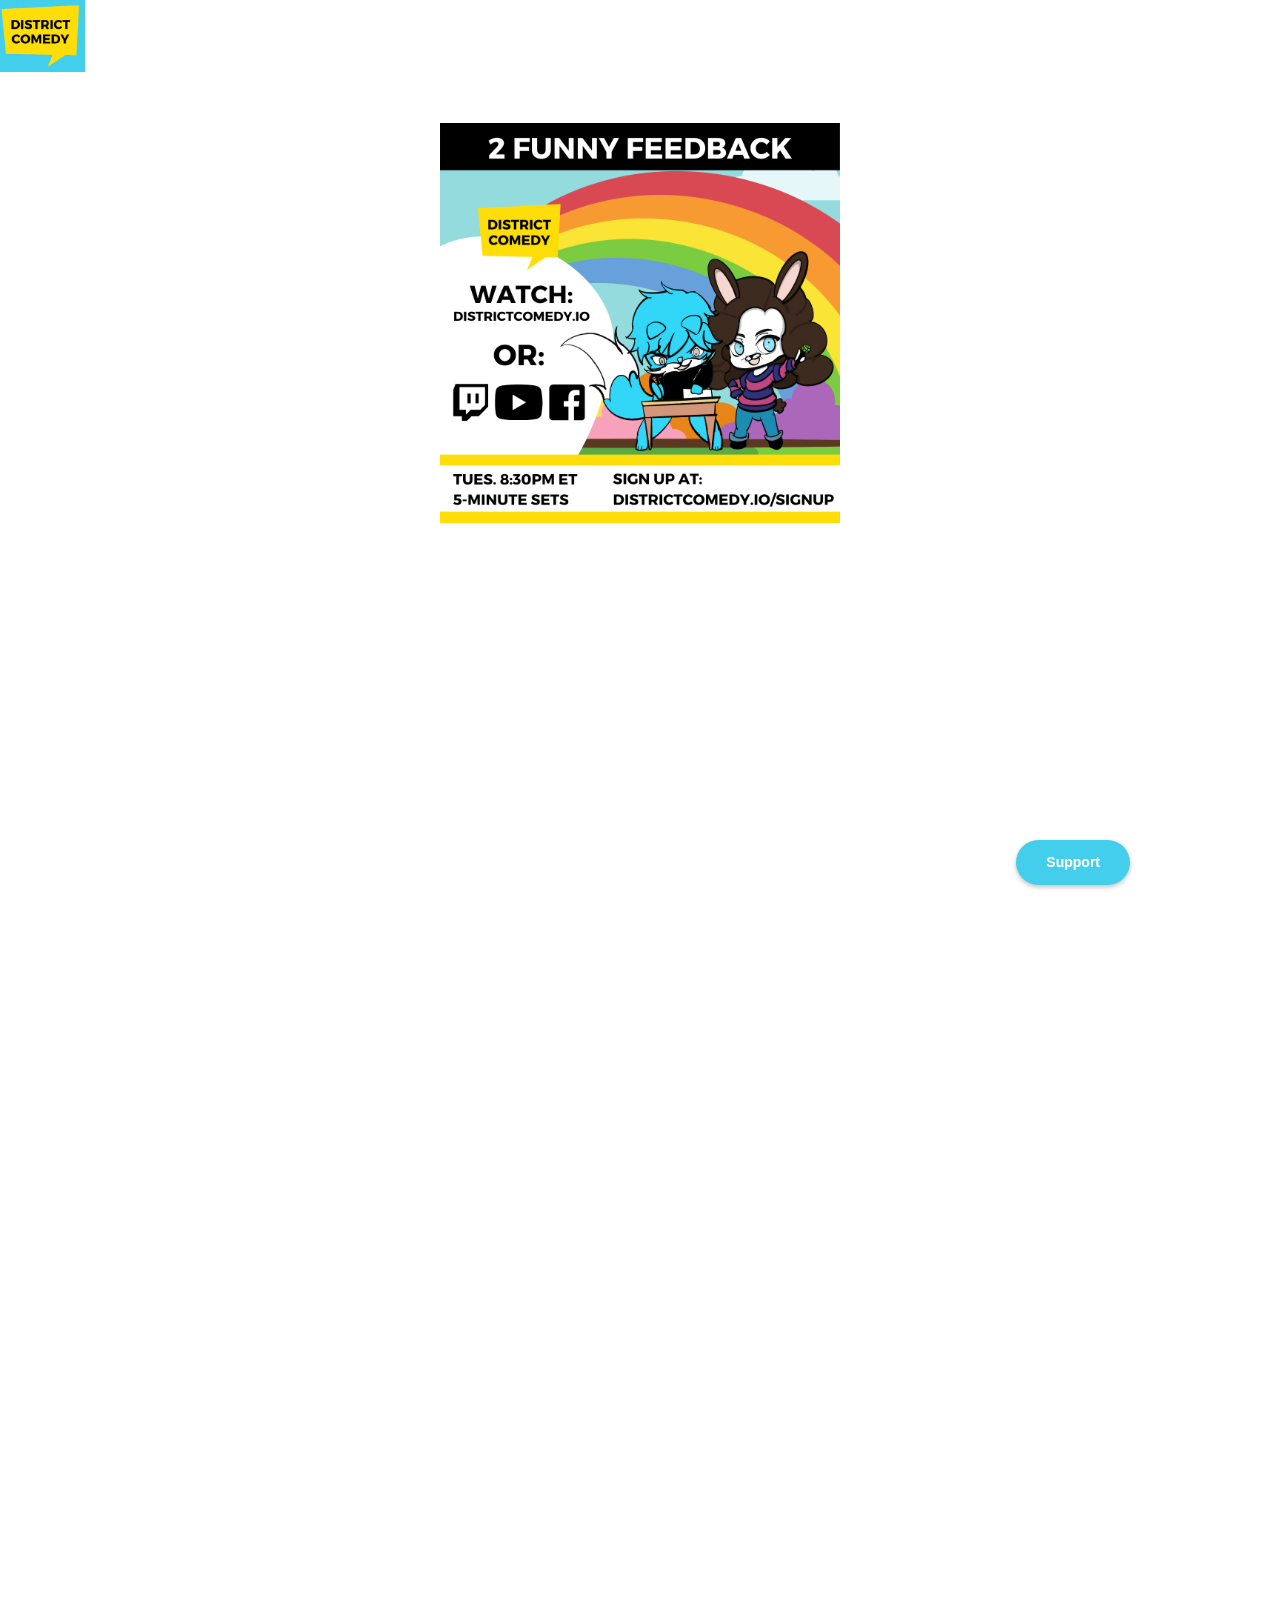
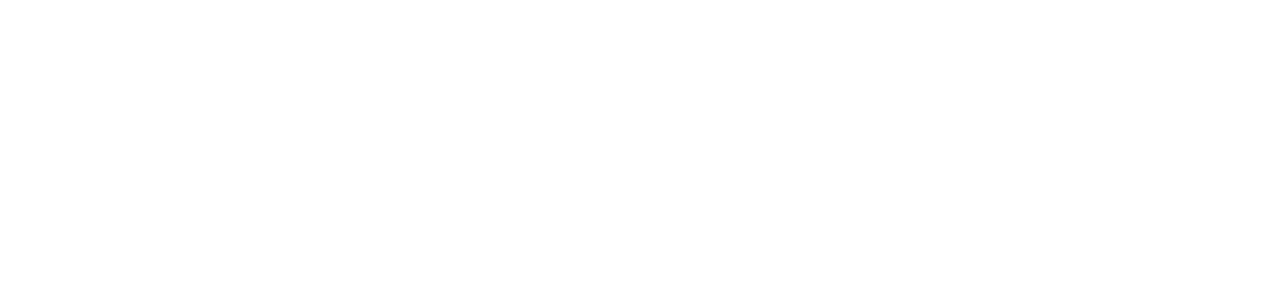
==== 2ff.html @ fcd6d7fc "Update 2ff.html" ====
<!DOCTYPE html>
<html lang="en">
  <head>
    <meta charset="utf-8" />
    <meta name="viewport" content="width=device-width, initial-scale=1">
<link rel="stylesheet" href="https://cdnjs.cloudflare.com/ajax/libs/font-awesome/4.7.0/css/font-awesome.min.css">
<link rel="stylesheet" href="styles.css">
<link rel="preconnect" href="https://fonts.gstatic.com">
<link href="https://fonts.googleapis.com/css2?family=Source+Sans+Pro&display=swap" rel="stylesheet">
<link rel="stylesheet" href="https://maxcdn.bootstrapcdn.com/bootstrap/4.5.2/css/bootstrap.min.css">
<style>
body {
  font-family: Arial, Helvetica, sans-serif;
}
.frame{
    display: flex; 
    padding: 70px;
    justify-content: center;
    align-items: center;
}

}
.navbat {
  overflow: hidden;
  background-color: #333;
}
.navbat a {
  float: left;
  font-size: 30px;
  color: white;
  text-align: center;
  padding: 14px 16px;
  text-decoration: none;
}
.dropdow {
  float: left;
  overflow: hidden;
}
.dropdow .dropbt {
  font-size: 30px;  
  border: none;
  outline: none;
  color: white;
  padding: 14px 16px;
  background-color: inherit;
  font-family: inherit;
  margin: 0;
}
.navbat a:hover, .dropdow:hover .dropbt {
  background-color: #43cfec;
}
.dropdow-content {
  display: none;
  position: absolute;
  background-color: #f9f9f9;
  min-width: 160px;
  box-shadow: 0px 8px 16px 0px rgba(0,0,0,0.2);
  z-index: 1;
}
.dropdow-content a {
  float: none;
  color: black;
  padding: 12px 16px;
  text-decoration: none;
  display: block;
  text-align: left;
}
.dropdow-content a:hover {
  background-color: #ddd;
}
.dropdow:hover .dropdow-content {
  display: block;
}
  
  .button {
  background-color: #43cfec;
  border: none;
  color: white;
  padding: 10px 20px;
  text-align: center;
  text-decoration: none;
  font-family: 'Source Sans Pro', sans-serif;
  display: inline-block;
  margin: 4px 2px;
  cursor: pointer;
  border-radius: 16px;
}
.button:hover {
  background-color: #f1f1f1;
}
.myDiv {
  position:fixed;
  right:150px;
  bottom:15px;
  }
  
.paypal_btn {
right: 150px;
display: table-cell;
font-size: 14px;
font-weight: bold;
font-family: sans-serif;
color: #fff;
text-align: center;
padding: 0px 30px;
margin: 0;
background: #43cfec;
border:0;
border-radius:25px;
cursor: pointer;
outline: none;
position:fixed;
bottom:15px;
z-index:9998;
width: auto;
height: 45px;
box-shadow: rgb(0 0 0 / 25%) 0 2px 5px;
vertical-align: middle;
}
  
 .responsive {
  width: 100%;
  max-width: 400px;
  height: auto;
  display: block;
  margin-left: auto;
  margin-right: auto;
  padding-top: 50px;
}
</style>
      <title>2 Funny Feedback</title>
</head>
<div class="navbat">
  <a href="index.html" style="padding:0"><img src="dclogo.svg" width="85" height="72"></a>
  <div class="dropdow">
    <button class="dropbt">About 
      <i class="fa fa-caret-down"></i>
    </button>
    <div class="dropdow-content">
      <a href="about.html">Mission</a>
      <a href="meetyourhosts.html">Meet Your Hosts</a>
      <a href="social.html">Social Media</a>
    </div>
   </div>
  <a href="contact.html">Contact Us</a>
  <a href="signup.html">Sign Up</a>
  <div class="dropdow">
    <button class="dropbt">Events 
      <i class="fa fa-caret-down"></i>
    </button>
    <div class="dropdow-content">
      <a href="2ff.html">2 Funny Feedback</a>
      <a href="litv.html">Laughing into the Void</a>
      <a href="tbj.html">TB&J Open Mic</a>
    </div>
  </div> 
</div>
  
  <div class="responsive">
   <img src="2ff.png" alt="2 Funny Feedback" class="responsive" width="400" height="400">
    </div>
<!-- Calendly badge widget begin -->
<div class="calendly-inline-widget" data-url="https://calendly.com/districtcomedy/2ff?primary_color=43cfec" style="min-width:320px;height:850px;"></div>
<script type="text/javascript" src="https://assets.calendly.com/assets/external/widget.js" async></script>
<!-- Calendly inline widget end -->
 <div class="frame">
  <iframe width="560" height="315" src="https://www.youtube.com/embed/videoseries?list=PL-6tNK3eD_A3nVZtYiU9mi8Ive4-R0H5h" title="YouTube video player" frameborder="0" allow="accelerometer; autoplay; clipboard-write; encrypted-media; gyroscope; picture-in-picture" allowfullscreen></iframe>
  </div>
 <div id="___ytsubscribe_0" style="margin-left: auto; martin-right: auto; text-indent: 0px; margin: 0px; padding: 0px; background: transparent; border-style: none; float: none; line-height: normal; font-size: 1px; vertical-align: baseline; display: inline-block; width: 143px; height: 48px;"><iframe ng-non-bindable="" frameborder="0" hspace="0" marginheight="0" marginwidth="0" scrolling="no" style="position: static; top: 0px; width: 143px; margin: 0px; border-style: none; left: 0px; visibility: visible; height: 48px;" tabindex="0" vspace="0" width="100%" id="I0_1621912304340" name="I0_1621912304340" src="https://www.youtube.com/subscribe_embed?usegapi=1&amp;channelid=UCX0PQiaun5gUcew6kimWqdg&amp;layout=full&amp;count=hidden&amp;origin=https%3A%2F%2Fdistrict-comedy.com&amp;gsrc=3p&amp;ic=1&amp;jsh=m%3B%2F_%2Fscs%2Fapps-static%2F_%2Fjs%2Fk%3Doz.gapi.en.vQiXRrxCe40.O%2Fam%3DAQ%2Fd%3D1%2Frs%3DAGLTcCMBxIGVyXSdvvcs43a64yHt_P7dfg%2Fm%3D__features__#_methods=onPlusOne%2C_ready%2C_close%2C_open%2C_resizeMe%2C_renderstart%2Concircled%2Cdrefresh%2Cerefresh%2Conload&amp;id=I0_1621912304340&amp;_gfid=I0_1621912304340&amp;parent=https%3A%2F%2Fdistrict-comedy.com&amp;pfname=&amp;rpctoken=14055881" data-gapiattached="true" data-origwidth="100%" data-origheight=""></iframe></div>
 <!-- Calendly badge widget begin -->
<link href="https://assets.calendly.com/assets/external/widget.css" rel="stylesheet">
<script src="https://assets.calendly.com/assets/external/widget.js" type="text/javascript" async></script>
<script type="text/javascript">window.onload = function() { Calendly.initBadgeWidget({ url: 'https://calendly.com/districtcomedy?primary_color=43cfec', text: 'Sign Up', color: '#43cfec', textColor: '#ffffff', branding: false }); }</script>
<!-- Calendly badge widget end -->                                                                               
<form action="https://www.paypal.com/donate" method="post" target="_top">
<input type="hidden" name="hosted_button_id" value="RT7KRH7GC4JFU" />
<input type="submit" value="Support" name="submit" title="PayPal - The safer, easier way to pay online!" class="paypal_btn">
<img alt="" border="0" src="https://www.paypal.com/en_US/i/scr/pixel.gif" width="1" height="1" />
</form>

  <script>
function myFunction() {
  var x = document.getElementById("myTopnav");
  if (x.className === "topnav") {
    x.className += " responsive";
  } else {
    x.className = "topnav";
  }
}
</script>
<script src="https://ajax.googleapis.com/ajax/libs/jquery/3.5.1/jquery.min.js"></script>
<script src="https://cdnjs.cloudflare.com/ajax/libs/popper.js/1.16.0/umd/popper.min.js"></script>
<script src="https://maxcdn.bootstrapcdn.com/bootstrap/4.5.2/js/bootstrap.min.js"></script>
</body>
</html>
---- styles.css ----
.twitch .twitch-video {
  padding-top: 56.25%;
  position: relative;
  height: 0;
}

.twitch .twitch-video iframe {
  position: absolute;
  width: 100%;
  height: 100%;
  top: 0;
}

.twitch .twitch-chat {
  height: 300px;
}

.twitch .twitch-chat iframe {
  width: 100%;
  height: 100%;
}

@media screen and (min-width: 850px) {
  .twitch {
    position: relative;
  }
  
  .twitch .twitch-video {
    width: 75%;
    padding-top: 42.1875%;
  }

  .twitch .twitch-chat {
    width: 25%;
    height: auto;
    position: absolute;
    top: 0;
    right: 0;
    bottom: 0;
  }
  body {
  font-family: Arial, Helvetica, sans-serif;
}

.navbar {
  overflow: hidden;
  background-color: #333;
}

.navbar a {
  float: left;
  font-size: 16px;
  color: white;
  text-align: center;
  padding: 14px 16px;
  text-decoration: none;
}

.dropdown {
  float: left;
  overflow: hidden;
}

.dropdown .dropbtn {
  font-size: 16px;  
  border: none;
  outline: none;
  color: white;
  padding: 14px 16px;
  background-color: inherit;
  font-family: inherit;
  margin: 0;
}

.navbar a:hover, .dropdown:hover .dropbtn {
  background-color: red;
}

.dropdown-content {
  display: none;
  position: absolute;
  background-color: #f9f9f9;
  min-width: 160px;
  box-shadow: 0px 8px 16px 0px rgba(0,0,0,0.2);
  z-index: 1;
}

.dropdown-content a {
  float: none;
  color: black;
  padding: 12px 16px;
  text-decoration: none;
  display: block;
  text-align: left;
}

.dropdown-content a:hover {
  background-color: #ddd;
}

.dropdown:hover .dropdown-content {
  display: block;
}
}
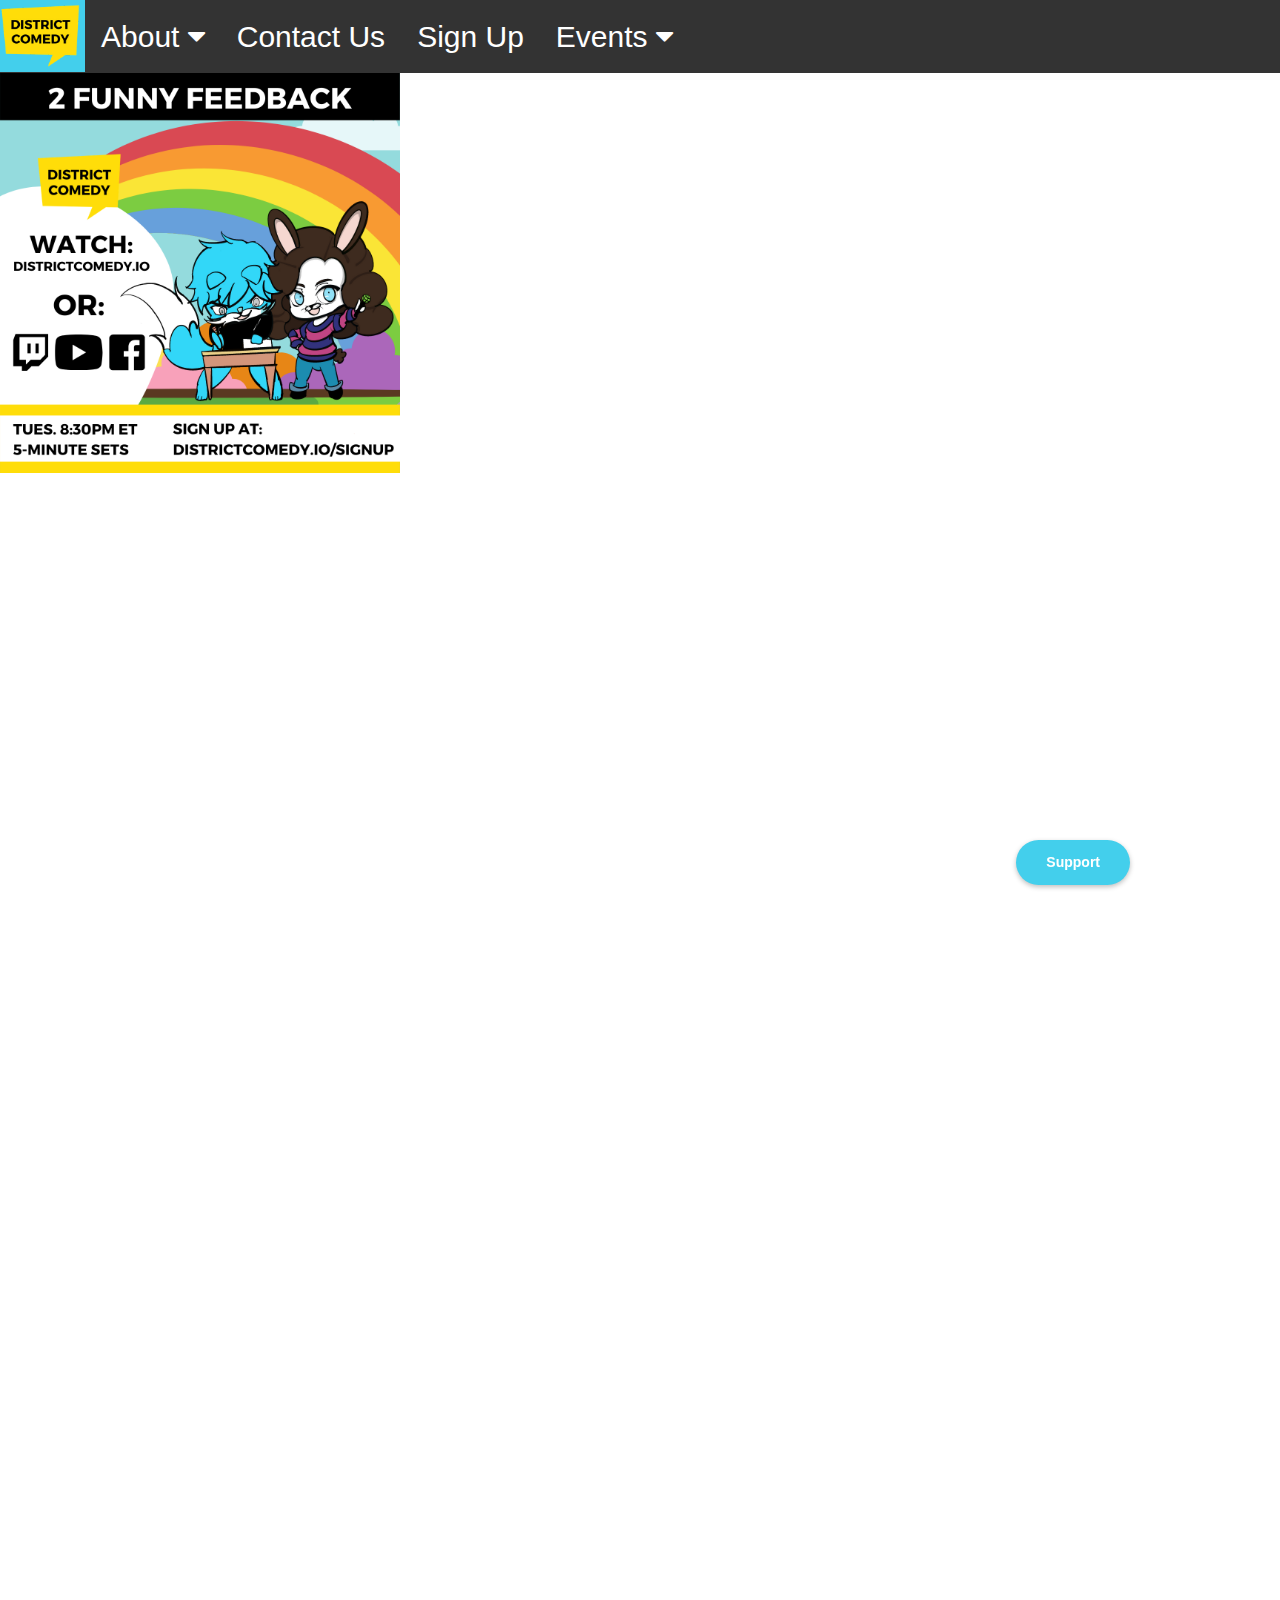
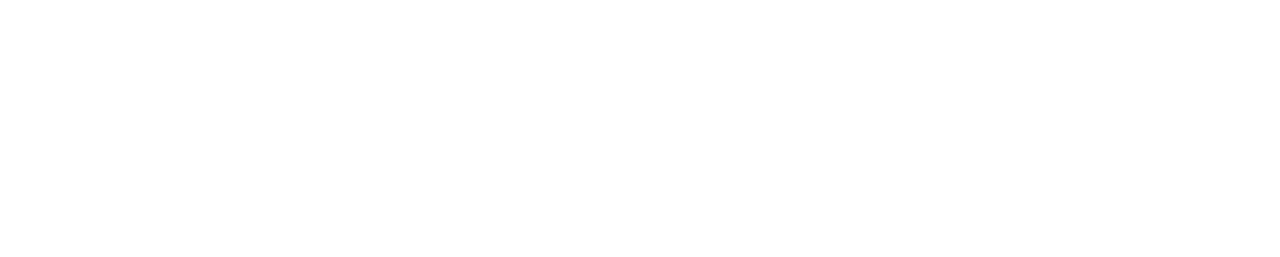
==== commit 01bd6d13: "Update 2ff.html" ====
--- a/2ff.html
+++ b/2ff.html
@@ -11,14 +11,6 @@
 <style>
 body {
   font-family: Arial, Helvetica, sans-serif;
-}
-.frame{
-    display: flex; 
-    padding: 70px;
-    justify-content: center;
-    align-items: center;
-}
-
 }
 .navbat {
   overflow: hidden;
@@ -71,6 +63,13 @@
 .dropdow:hover .dropdow-content {
   display: block;
 }
+
+  .frame{
+    display: flex; 
+    padding: 70px;
+    justify-content: center;
+    align-items: center;
+}
   
   .button {
   background-color: #43cfec;
@@ -117,19 +116,10 @@
 box-shadow: rgb(0 0 0 / 25%) 0 2px 5px;
 vertical-align: middle;
 }
-  
- .responsive {
-  width: 100%;
-  max-width: 400px;
-  height: auto;
-  display: block;
-  margin-left: auto;
-  margin-right: auto;
-  padding-top: 50px;
-}
 </style>
       <title>2 Funny Feedback</title>
 </head>
+<body>
 <div class="navbat">
   <a href="index.html" style="padding:0"><img src="dclogo.svg" width="85" height="72"></a>
   <div class="dropdow">
@@ -178,7 +168,7 @@
 <img alt="" border="0" src="https://www.paypal.com/en_US/i/scr/pixel.gif" width="1" height="1" />
 </form>
 
-  <script>
+   <script>
 function myFunction() {
   var x = document.getElementById("myTopnav");
   if (x.className === "topnav") {
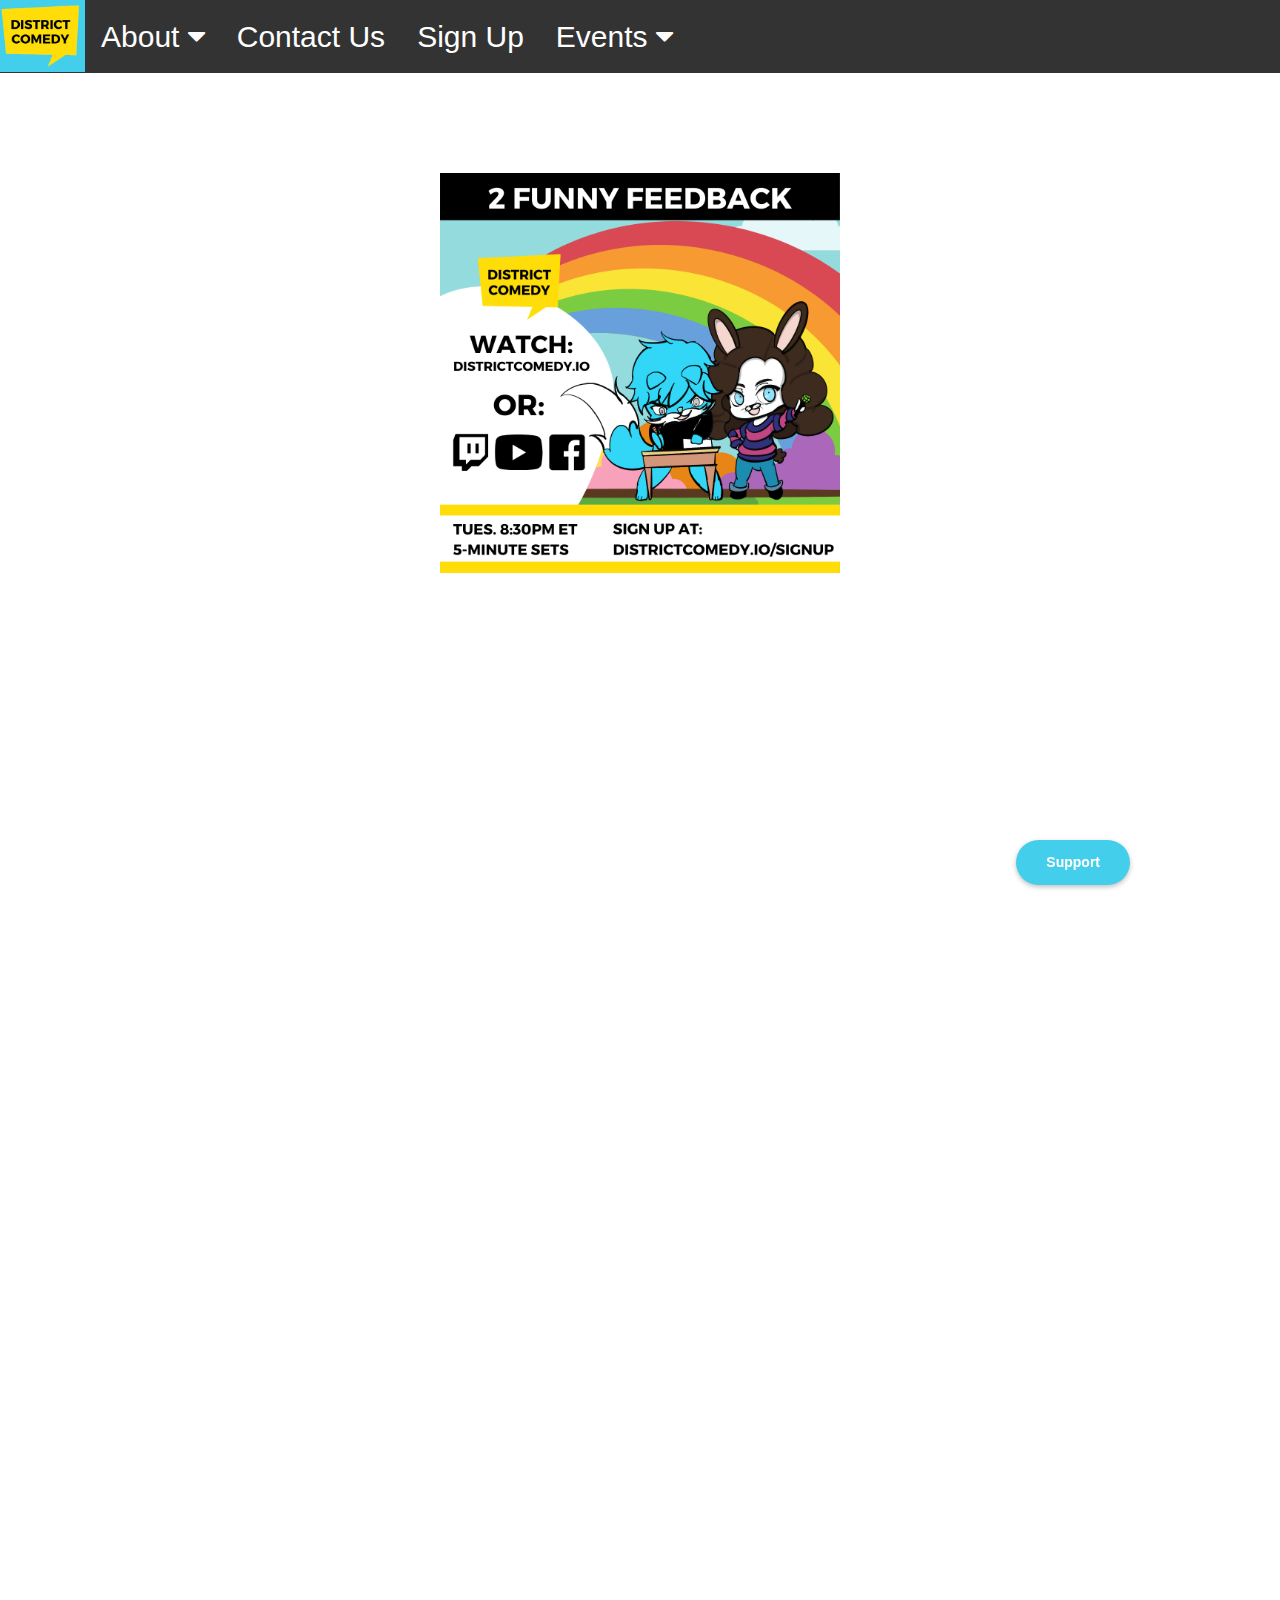
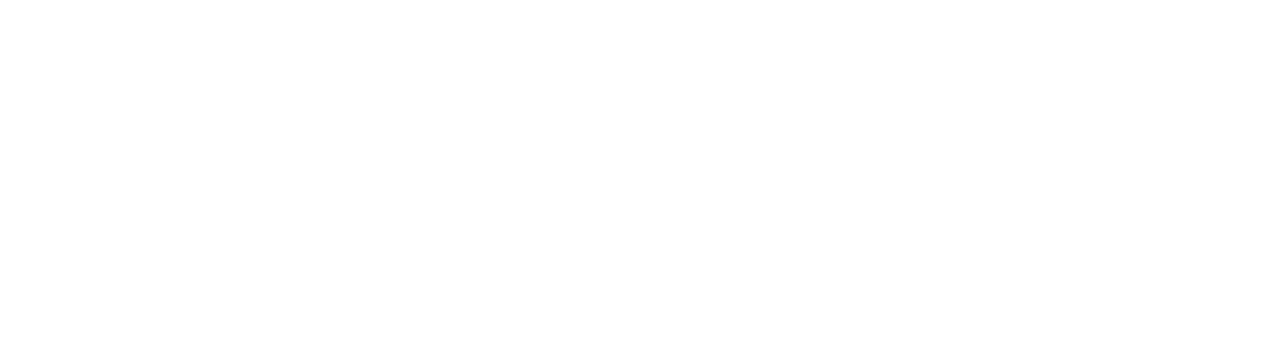
==== commit 05df3c07: "Update 2ff.html" ====
--- a/2ff.html
+++ b/2ff.html
@@ -11,6 +11,15 @@
 <style>
 body {
   font-family: Arial, Helvetica, sans-serif;
+}
+  .responsive {
+  width: 100%;
+  max-width: 400px;
+  height: auto;
+  display: block;
+  margin-left: auto;
+  margin-right: auto;
+  padding-top: 50px;
 }
 .navbat {
   overflow: hidden;
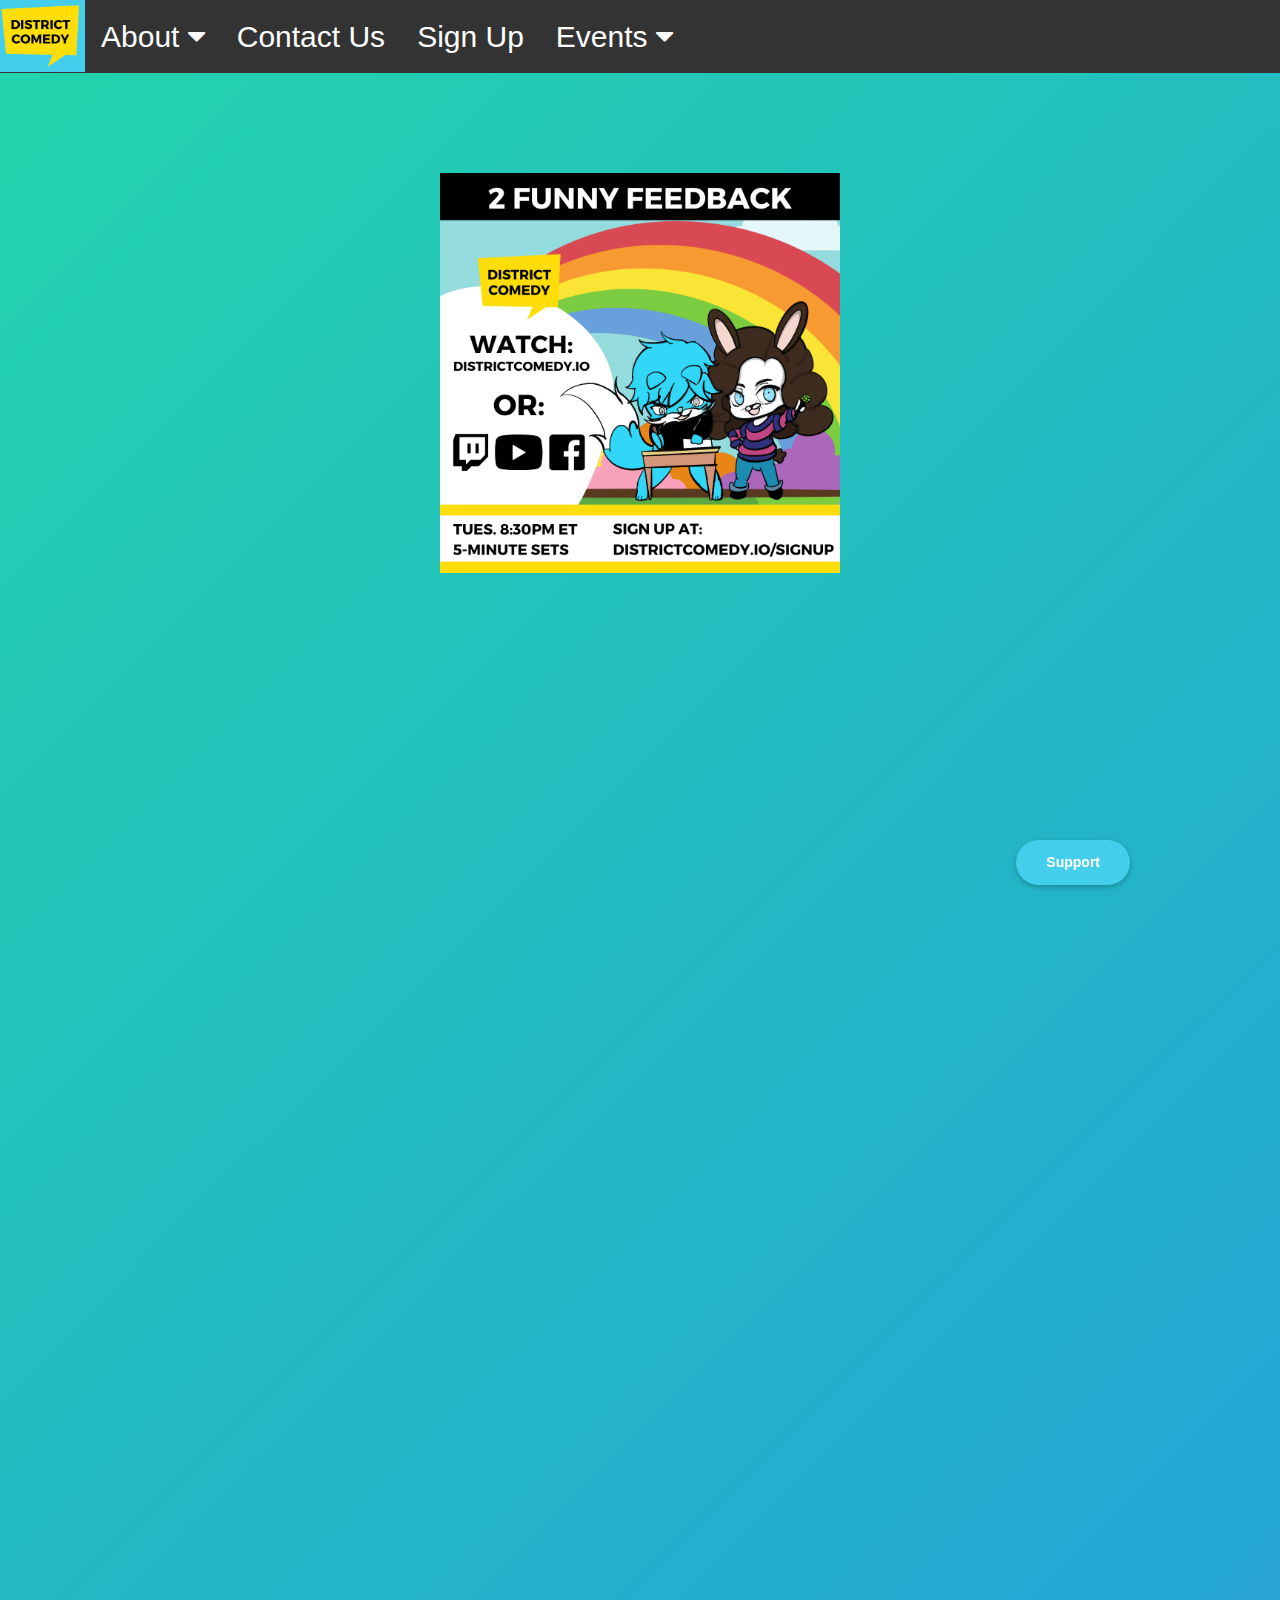
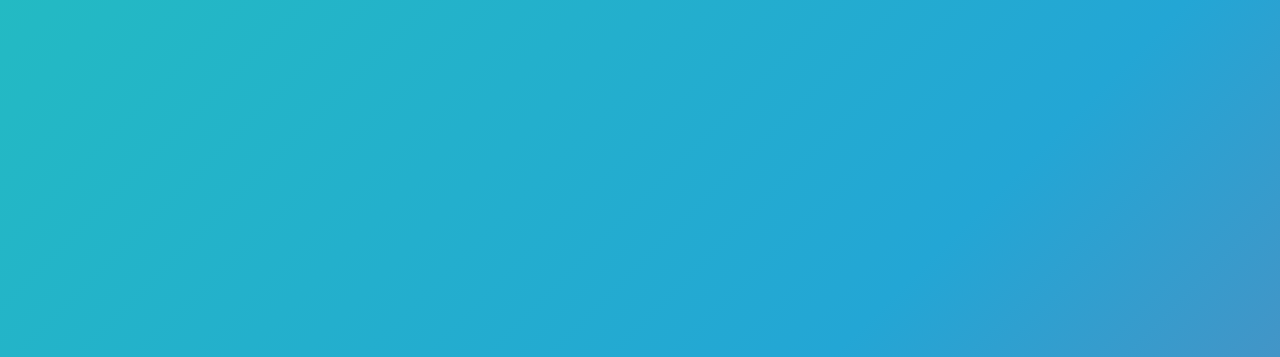
==== commit 9cb56b2f: "Update 2ff.html" ====
--- a/2ff.html
+++ b/2ff.html
@@ -10,7 +10,14 @@
 <link rel="stylesheet" href="https://maxcdn.bootstrapcdn.com/bootstrap/4.5.2/css/bootstrap.min.css">
 <style>
 body {
-  font-family: Arial, Helvetica, sans-serif;
+	width: 100wh;
+	height: 90vh;
+	color: #fff;
+	background: linear-gradient(-45deg, #EE7752, #E73C7E, #23A6D5, #23D5AB);
+	background-size: 400% 400%;
+	-webkit-animation: Gradient 15s ease infinite;
+	-moz-animation: Gradient 15s ease infinite;
+	animation: Gradient 15s ease infinite;
 }
   .responsive {
   width: 100%;
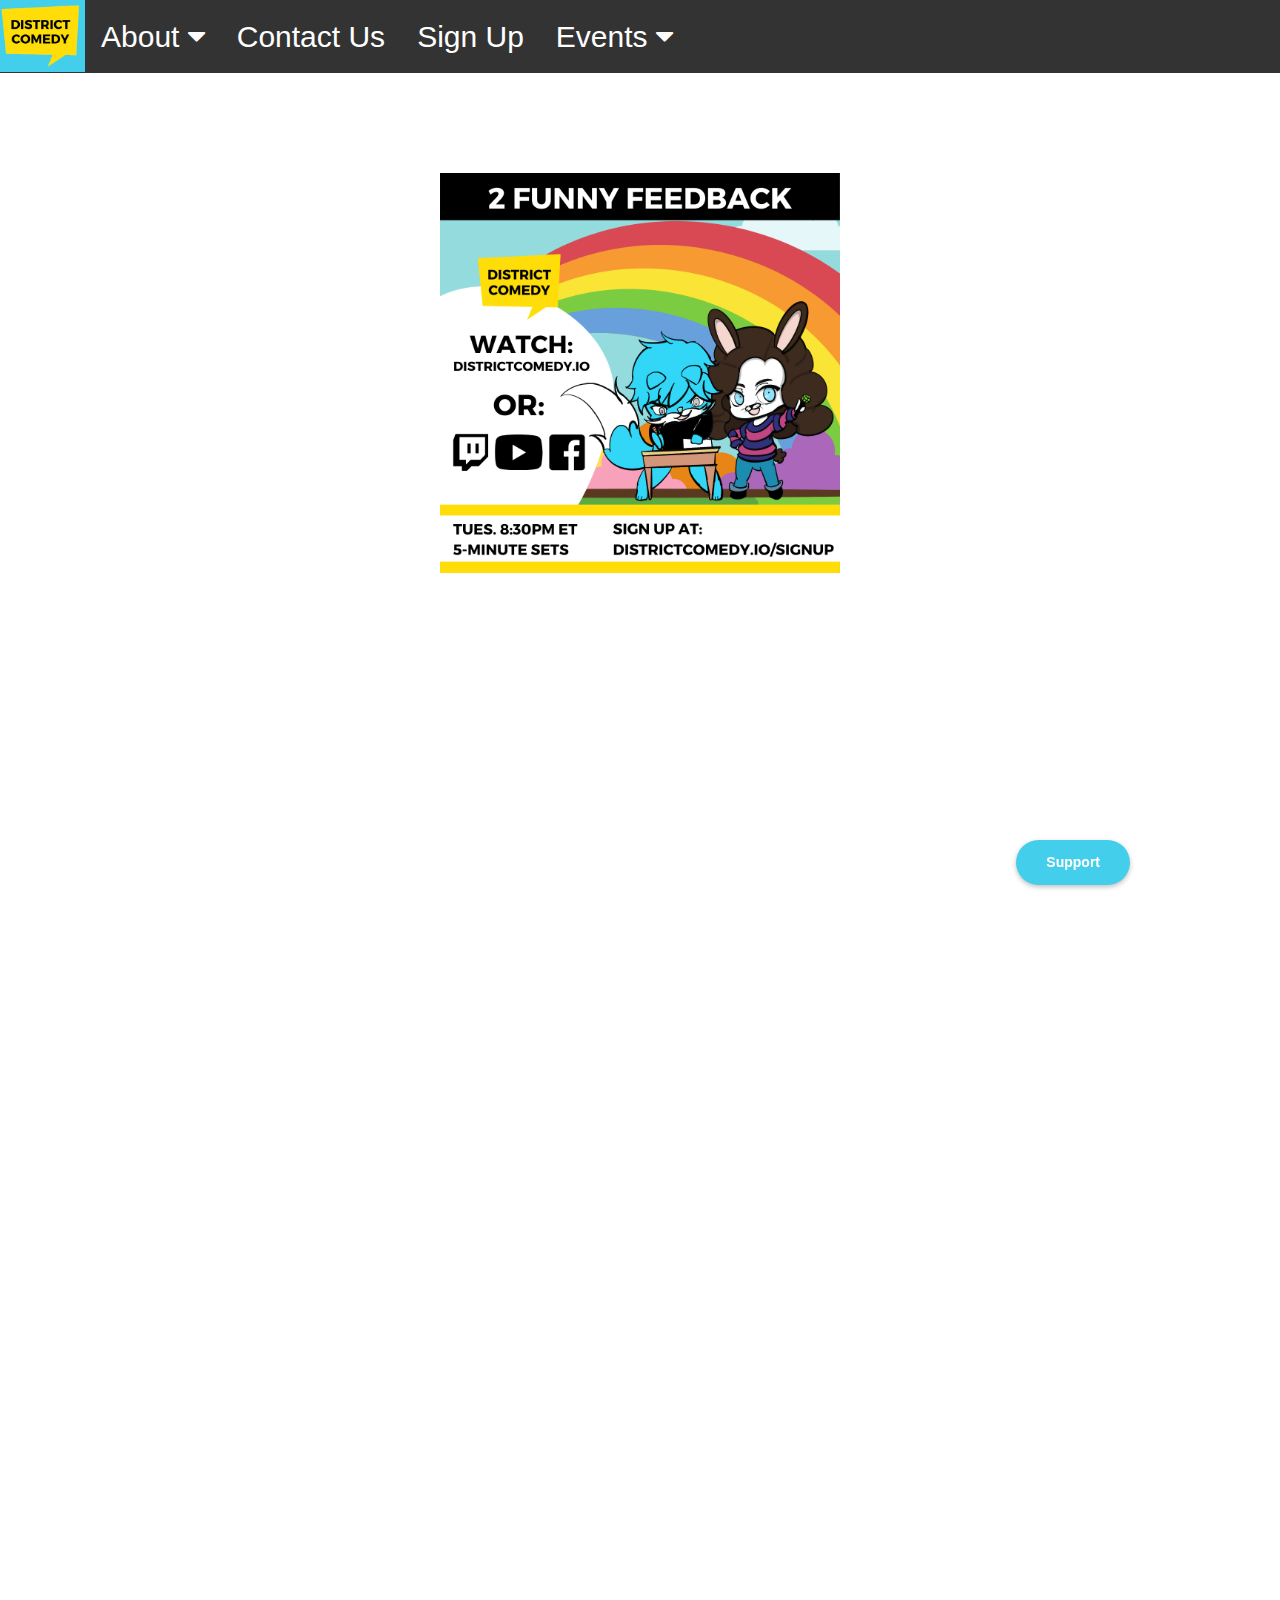
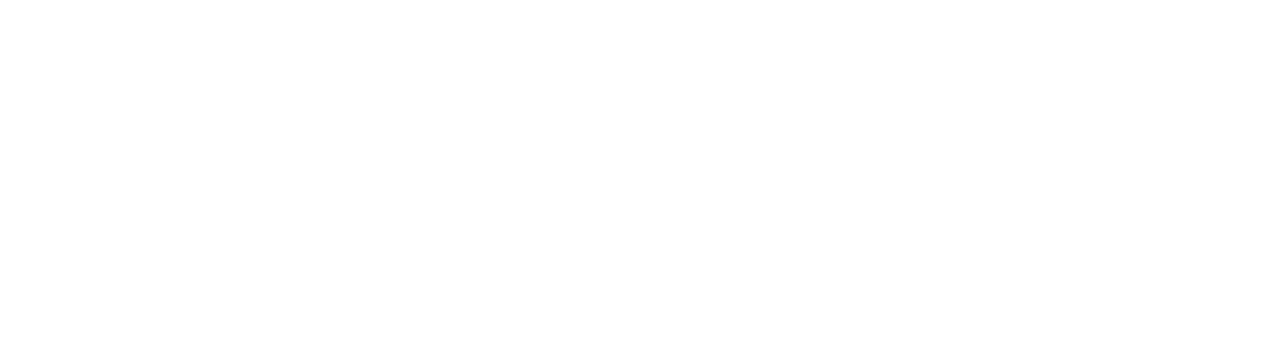
==== commit 9dc01f34: "Update 2ff.html" ====
--- a/2ff.html
+++ b/2ff.html
@@ -10,14 +10,7 @@
 <link rel="stylesheet" href="https://maxcdn.bootstrapcdn.com/bootstrap/4.5.2/css/bootstrap.min.css">
 <style>
 body {
-	width: 100wh;
-	height: 90vh;
-	color: #fff;
-	background: linear-gradient(-45deg, #EE7752, #E73C7E, #23A6D5, #23D5AB);
-	background-size: 400% 400%;
-	-webkit-animation: Gradient 15s ease infinite;
-	-moz-animation: Gradient 15s ease infinite;
-	animation: Gradient 15s ease infinite;
+  font-family: Arial, Helvetica, sans-serif;
 }
   .responsive {
   width: 100%;
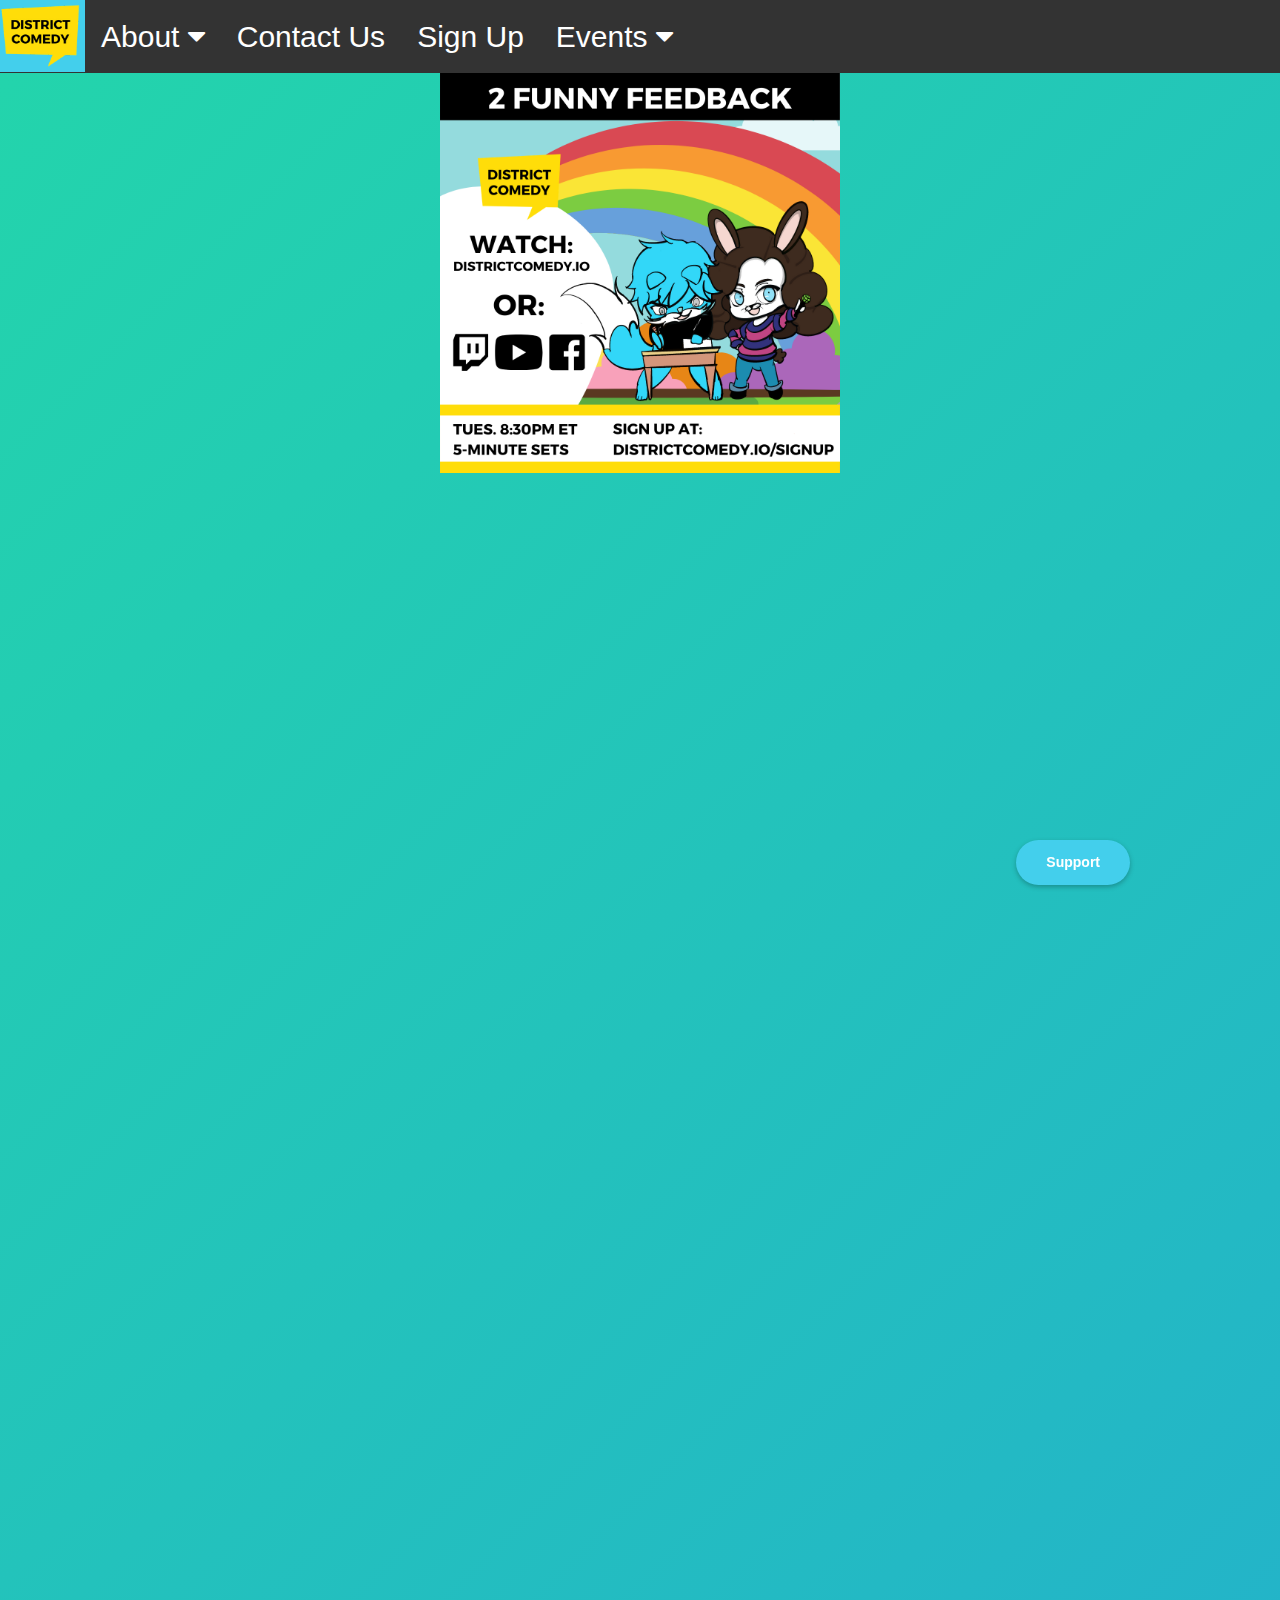
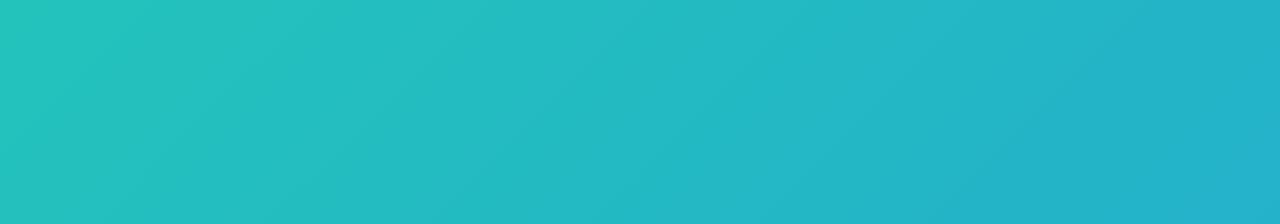
==== commit cd027d32: "Update 2ff.html" ====
--- a/2ff.html
+++ b/2ff.html
@@ -10,7 +10,103 @@
 <link rel="stylesheet" href="https://maxcdn.bootstrapcdn.com/bootstrap/4.5.2/css/bootstrap.min.css">
 <style>
 body {
-  font-family: Arial, Helvetica, sans-serif;
+	color: #fff;
+	background: linear-gradient(-45deg, #EE7752, #E73C7E, #23A6D5, #23D5AB);
+	background-size: 400% 400%;
+	-webkit-animation: Gradient 15s ease infinite;
+	-moz-animation: Gradient 15s ease infinite;
+	animation: Gradient 15s ease infinite;
+	font-family: Arial, Helvetica, sans-serif
+}
+
+@-webkit-keyframes Gradient {
+	0% {
+		background-position: 0% 50%
+	}
+	50% {
+		background-position: 100% 50%
+	}
+	100% {
+		background-position: 0% 50%
+	}
+}
+
+@-moz-keyframes Gradient {
+	0% {
+		background-position: 0% 50%
+	}
+	50% {
+		background-position: 100% 50%
+	}
+	100% {
+		background-position: 0% 50%
+	}
+}
+
+@keyframes Gradient {
+	0% {
+		background-position: 0% 50%
+	}
+	50% {
+		background-position: 100% 50%
+	}
+	100% {
+		background-position: 0% 50%
+	}
+}
+
+h1,
+h6 {
+	font-family: 'Open Sans';
+	font-weight: 300;
+	text-align: center;
+	position: absolute;
+	top: 45%;
+	right: 0;
+	left: 0;
+}
+
+.shake {
+	animation: shake-animation 4.72s ease infinite;
+	transform-origin: 50% 50%;
+  }
+  .element {
+	margin: 0 auto;
+	width: 150px;
+	height: 150px;
+	background: red;
+  }
+  @keyframes shake-animation {
+	 0% { transform:translate(0,0) }
+	1.78571% { transform:translate(5px,0) }
+	3.57143% { transform:translate(0,0) }
+	5.35714% { transform:translate(5px,0) }
+	7.14286% { transform:translate(0,0) }
+	8.92857% { transform:translate(5px,0) }
+	10.71429% { transform:translate(0,0) }
+	100% { transform:translate(0,0) }
+  }
+
+  .backdrop {
+	  -moz-box-shadow: 0px 6px 5px #111; 
+	  -webkit-box-shadow: 0px 6px 5px #111; 
+	  box-shadow: 0px 2px 10px #111; 
+	  -moz-border-radius:190px; 
+	  -webkit-border-radius:190px; 
+	  border-radius:190px;
+  }
+
+.navbat {
+  overflow: hidden;
+  background-color: #333;
+}
+.navbat a {
+  float: left;
+  font-size: 30px;
+  color: white;
+  text-align: center;
+  padding: 14px 16px;
+  text-decoration: none;
 }
   .responsive {
   width: 100%;
@@ -19,19 +115,7 @@
   display: block;
   margin-left: auto;
   margin-right: auto;
-  padding-top: 50px;
-}
-.navbat {
-  overflow: hidden;
-  background-color: #333;
-}
-.navbat a {
-  float: left;
-  font-size: 30px;
-  color: white;
-  text-align: center;
-  padding: 14px 16px;
-  text-decoration: none;
+  padding-bottom: 50px;
 }
 .dropdow {
   float: left;
@@ -71,13 +155,6 @@
 }
 .dropdow:hover .dropdow-content {
   display: block;
-}
-
-  .frame{
-    display: flex; 
-    padding: 70px;
-    justify-content: center;
-    align-items: center;
 }
   
   .button {
@@ -124,6 +201,8 @@
 height: 45px;
 box-shadow: rgb(0 0 0 / 25%) 0 2px 5px;
 vertical-align: middle;
+}
+  
 }
 </style>
       <title>2 Funny Feedback</title>
@@ -190,5 +269,8 @@
 <script src="https://ajax.googleapis.com/ajax/libs/jquery/3.5.1/jquery.min.js"></script>
 <script src="https://cdnjs.cloudflare.com/ajax/libs/popper.js/1.16.0/umd/popper.min.js"></script>
 <script src="https://maxcdn.bootstrapcdn.com/bootstrap/4.5.2/js/bootstrap.min.js"></script>
-</body>
+<script src="https://code.jquery.com/jquery-3.3.1.slim.min.js" integrity="sha384-q8i/X+965DzO0rT7abK41JStQIAqVgRVzpbzo5smXKp4YfRvH+8abtTE1Pi6jizo" crossorigin="anonymous"></script>
+<script src="https://cdnjs.cloudflare.com/ajax/libs/popper.js/1.14.3/umd/popper.min.js" integrity="sha384-ZMP7rVo3mIykV+2+9J3UJ46jBk0WLaUAdn689aCwoqbBJiSnjAK/l8WvCWPIPm49" crossorigin="anonymous"></script>
+<script src="https://stackpath.bootstrapcdn.com/bootstrap/4.1.3/js/bootstrap.min.js" integrity="sha384-ChfqqxuZUCnJSK3+MXmPNIyE6ZbWh2IMqE241rYiqJxyMiZ6OW/JmZQ5stwEULTy" crossorigin="anonymous"></script>
+  </body>
 </html>
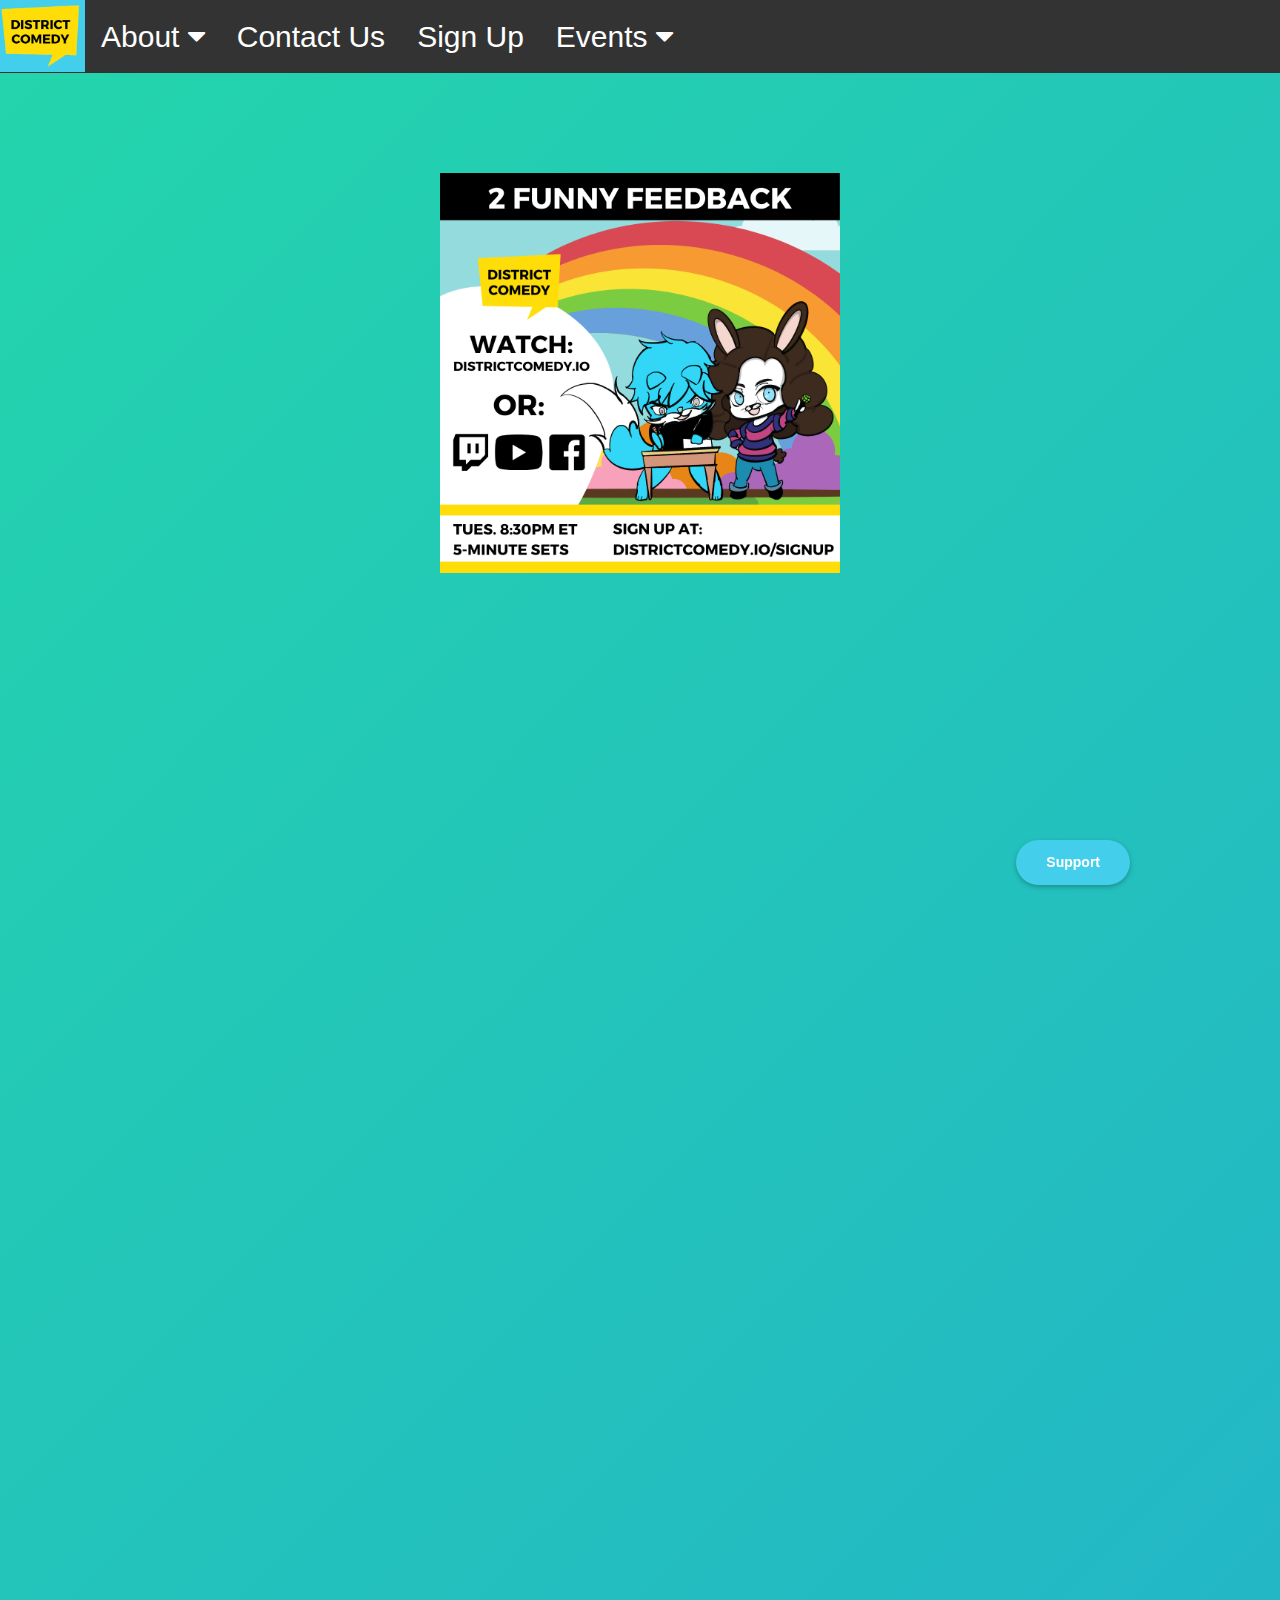
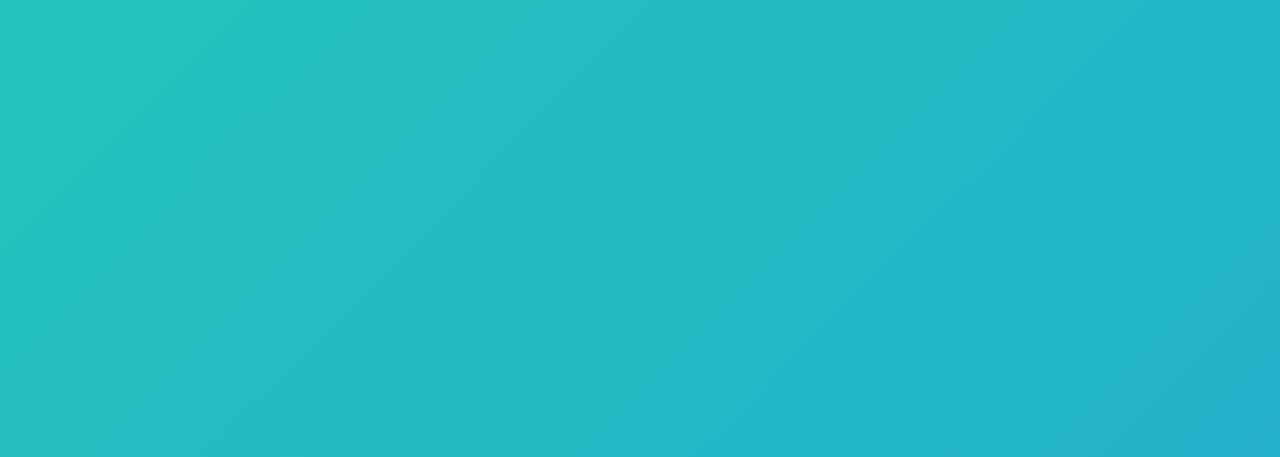
==== commit c8821f12: "Update 2ff.html" ====
--- a/2ff.html
+++ b/2ff.html
@@ -95,6 +95,21 @@
 	  -webkit-border-radius:190px; 
 	  border-radius:190px;
   }
+	 .frame{
+    display: flex; 
+    padding: 70px;
+    justify-content: center;
+    align-items: center;
+}
+	.responsive {
+  width: 100%;
+  max-width: 400px;
+  height: auto;
+  display: block;
+  margin-left: auto;
+  margin-right: auto;
+  padding-top: 50px;
+}
 
 .navbat {
   overflow: hidden;
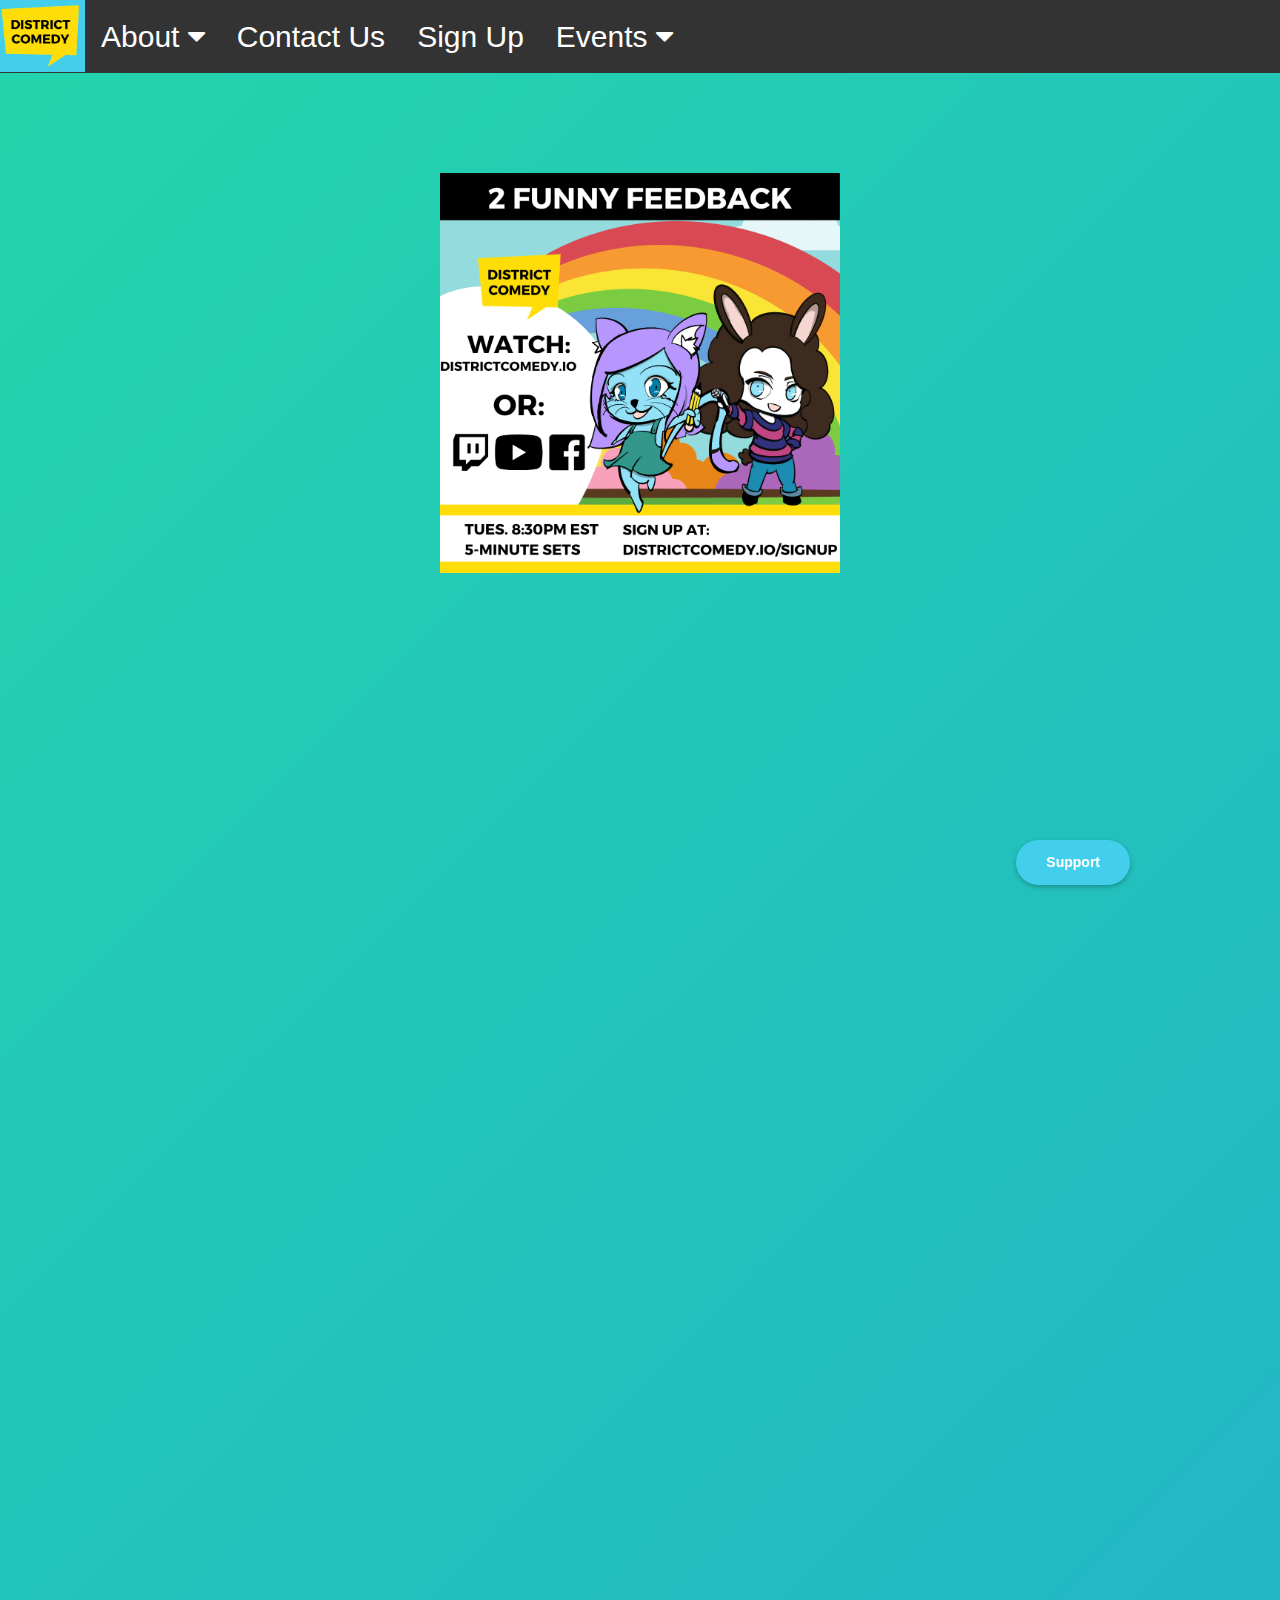
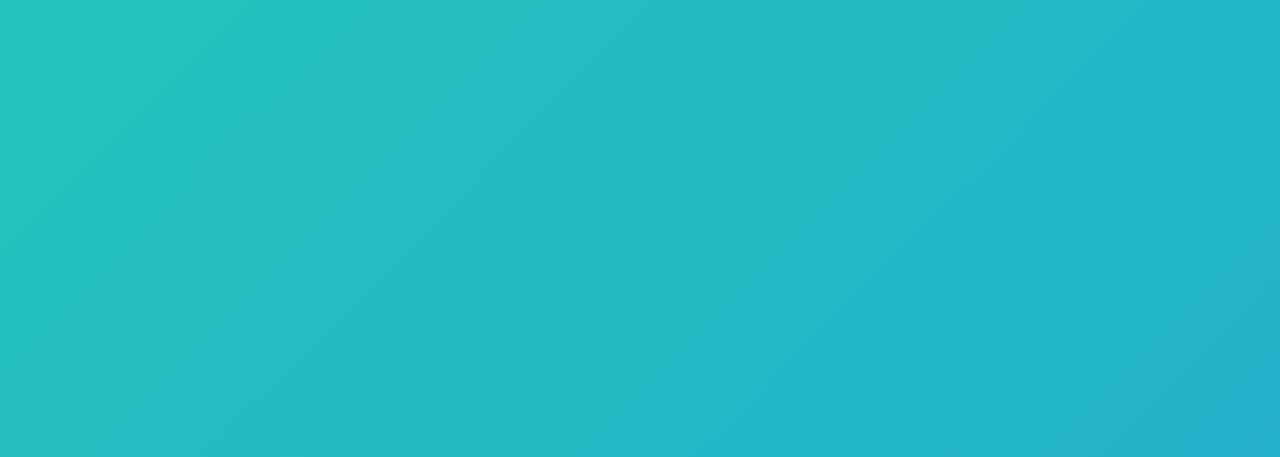
==== commit c742b8be: "Update 2ff.html" ====
--- a/2ff.html
+++ b/2ff.html
@@ -250,7 +250,7 @@
 </div>
   
   <div class="responsive">
-   <img src="2ff.png" alt="2 Funny Feedback" class="responsive" width="400" height="400">
+   <img src="2ff2.png" alt="2 Funny Feedback" class="responsive" width="400" height="400">
     </div>
 <!-- Calendly badge widget begin -->
 <div class="calendly-inline-widget" data-url="https://calendly.com/districtcomedy/2ff?primary_color=43cfec" style="min-width:320px;height:850px;"></div>
